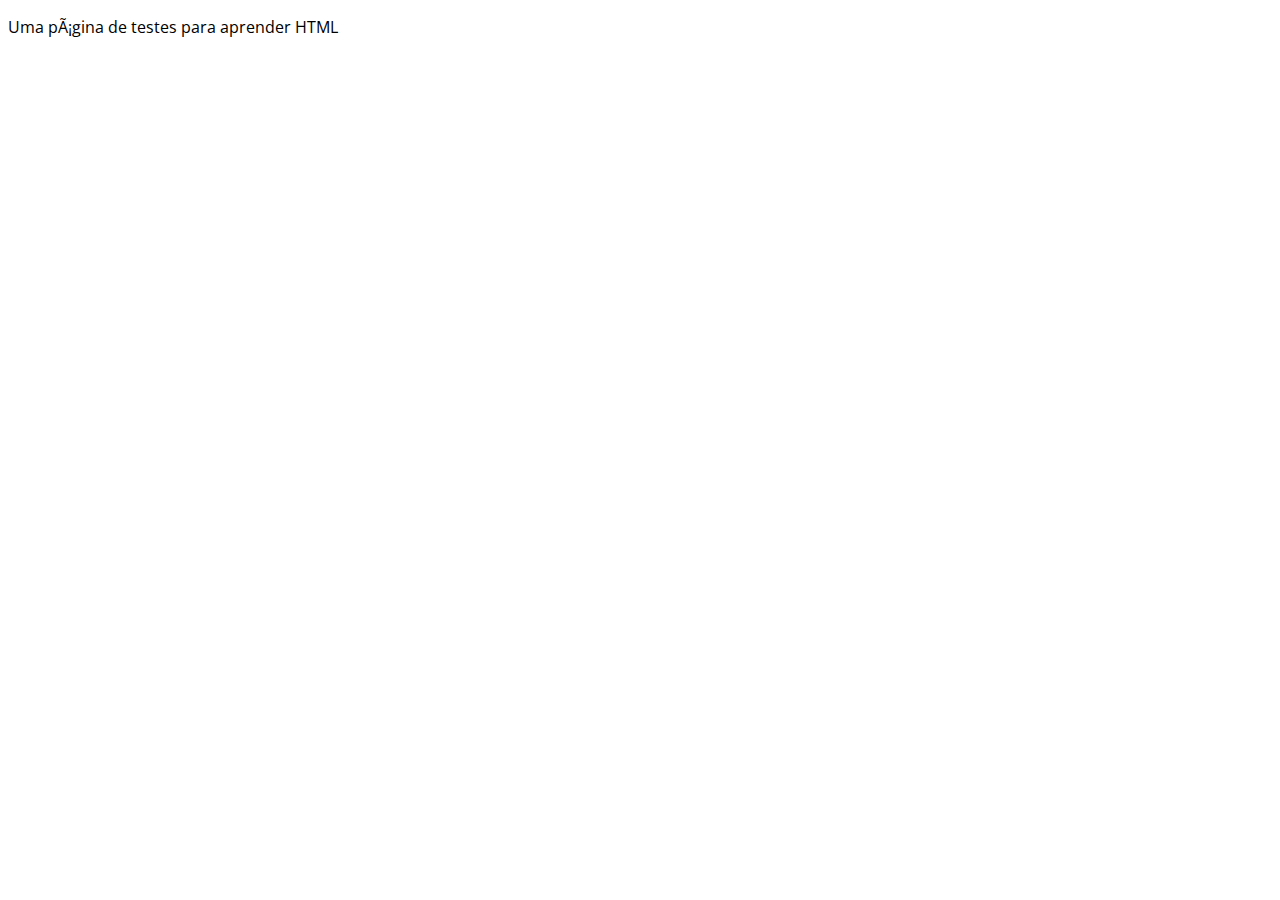
==== index.html @ 1afed87d "first commit" ====
<!DOCTYPE html>
<html>
    <head>
        <meta charset="UFT-8">
        <meta http-equiv="X-UA-Compatible" content="IE=edge">
        <meta name="viewport" content="width=device-width, initial-scale=1.0">
        <title>Página de Teste e Template</title>

        <link rel="preconnect" href="https://fonts.gstatic.com">
        <link href="https://fonts.googleapis.com/css2?family=Open+Sans:wght@300;400;600;700;800&display=swap" rel="stylesheet">

        <link rel="stylesheet" href="style.css">
    </head>
    <body>
        <header>
            <p>Uma página de testes para aprender HTML </p>
        </header>
    </body>
</html>
---- style.css ----
body{
    font-family:'Open Sans', sans-serif;
}
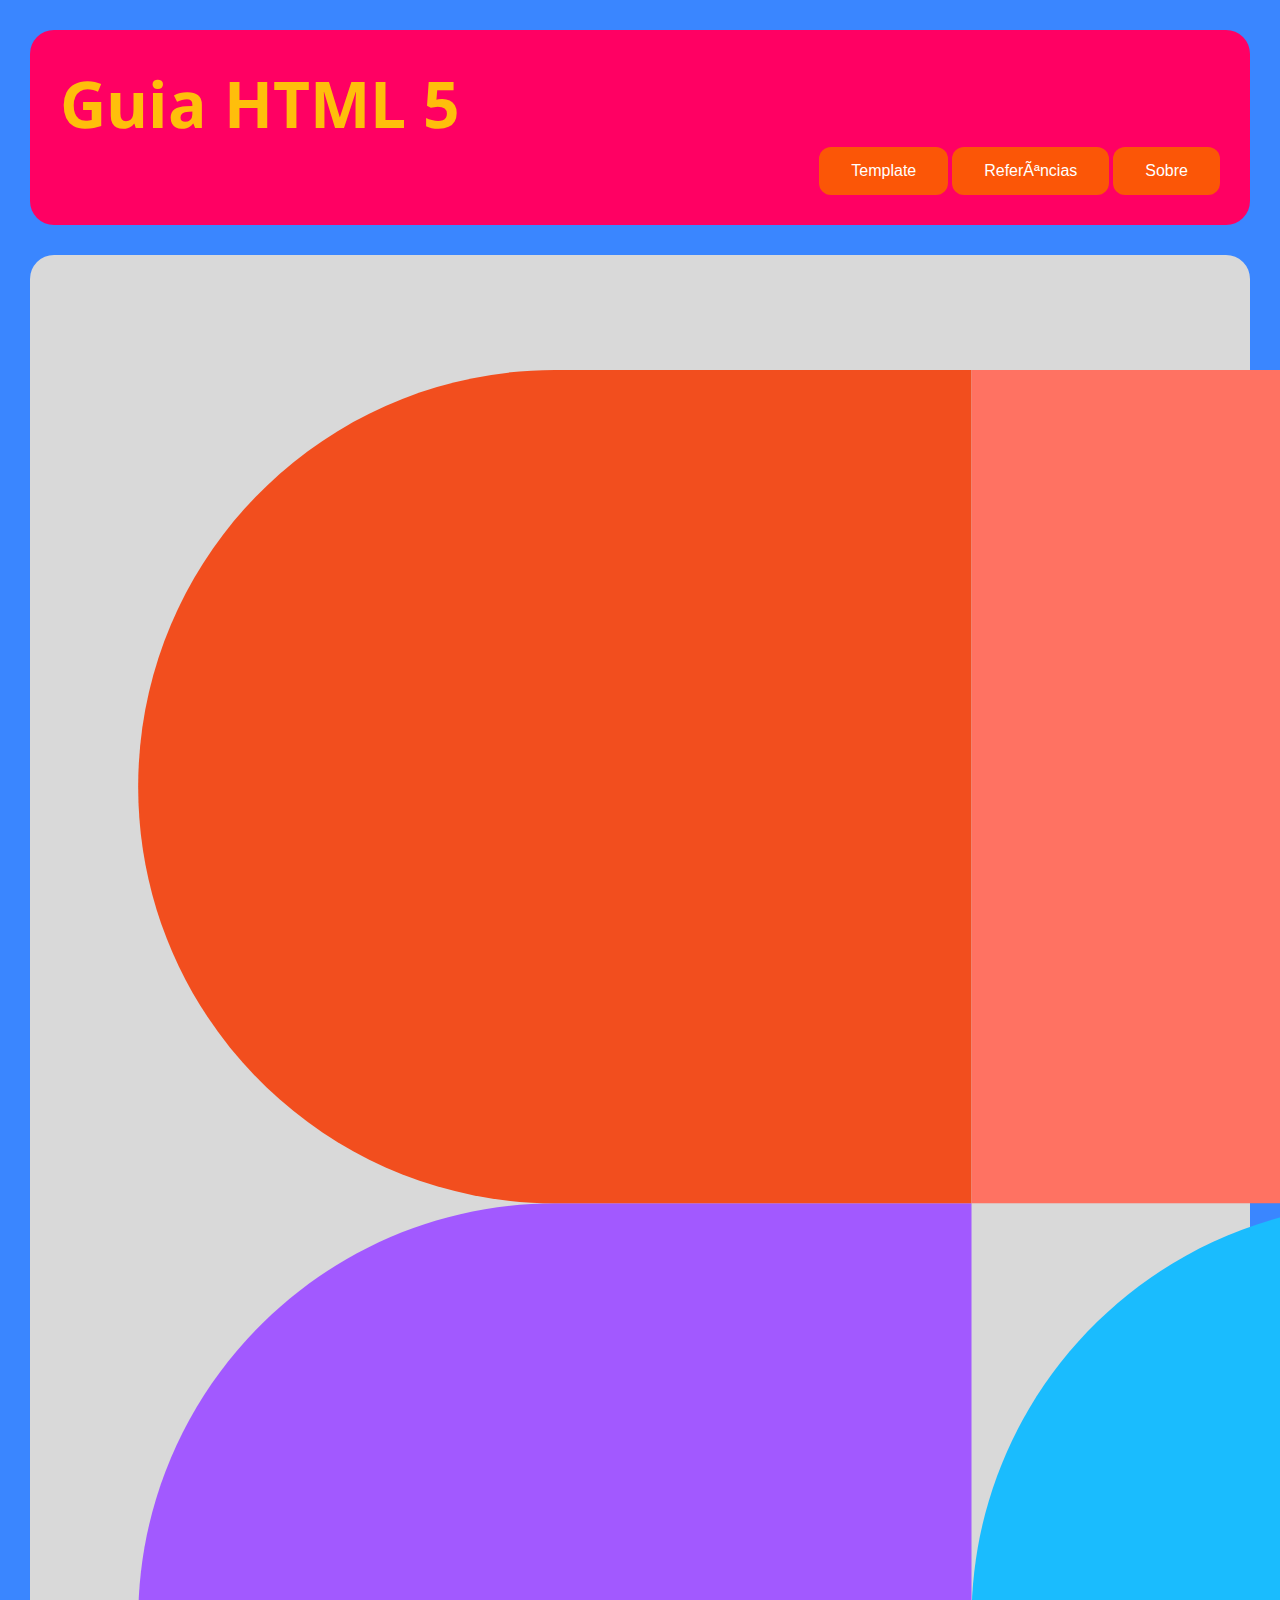
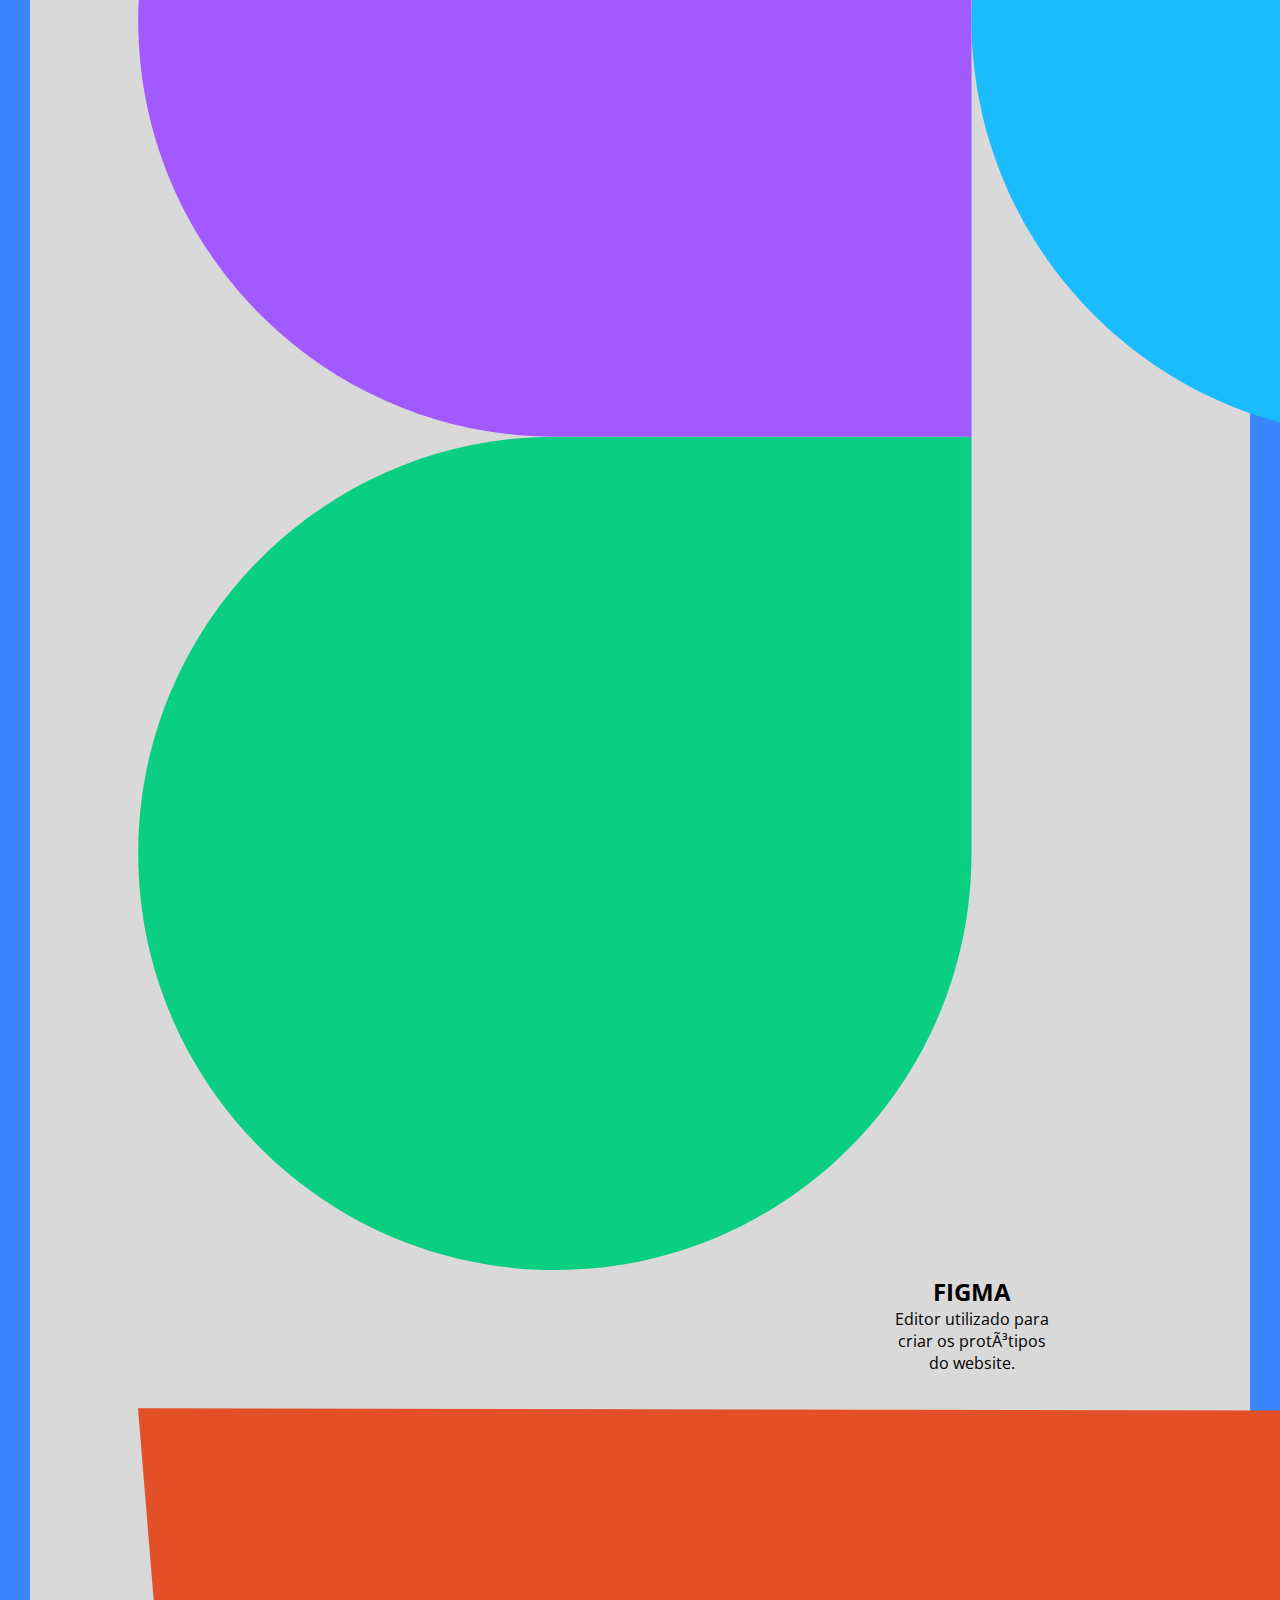
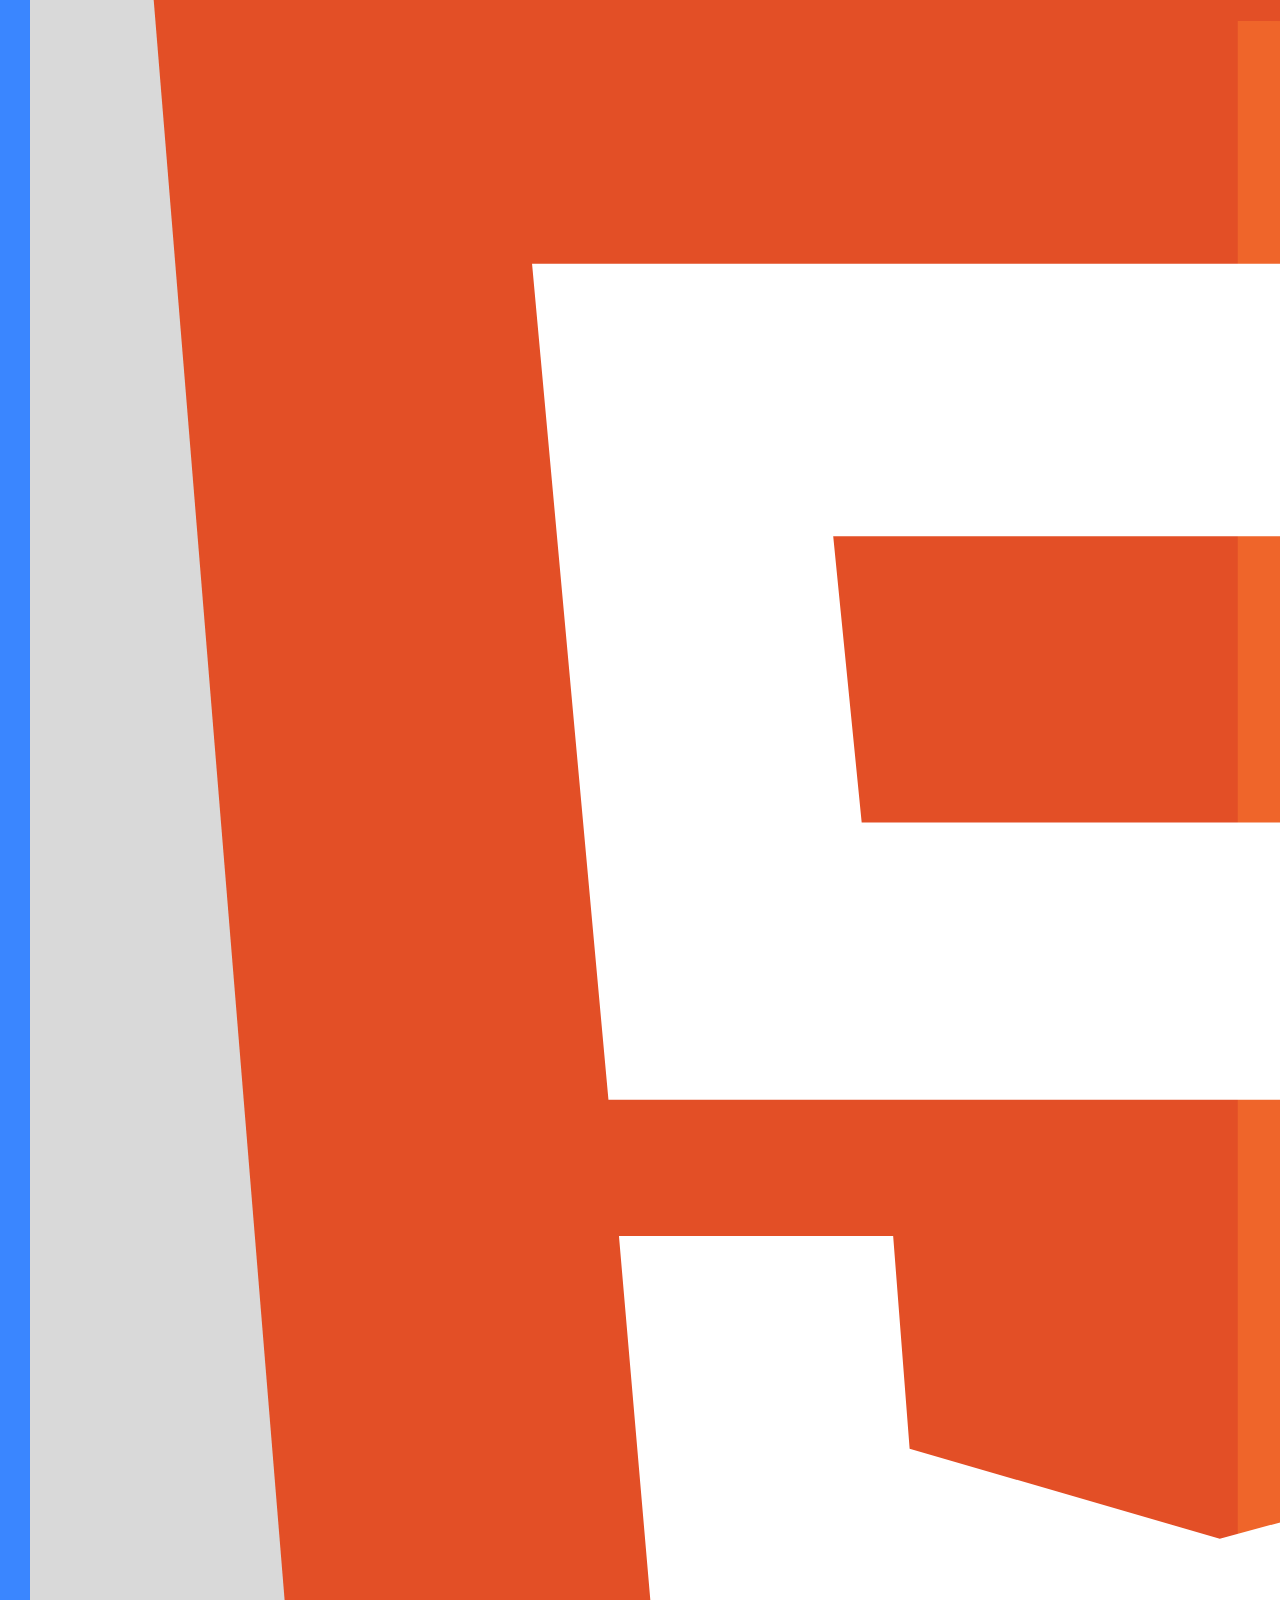
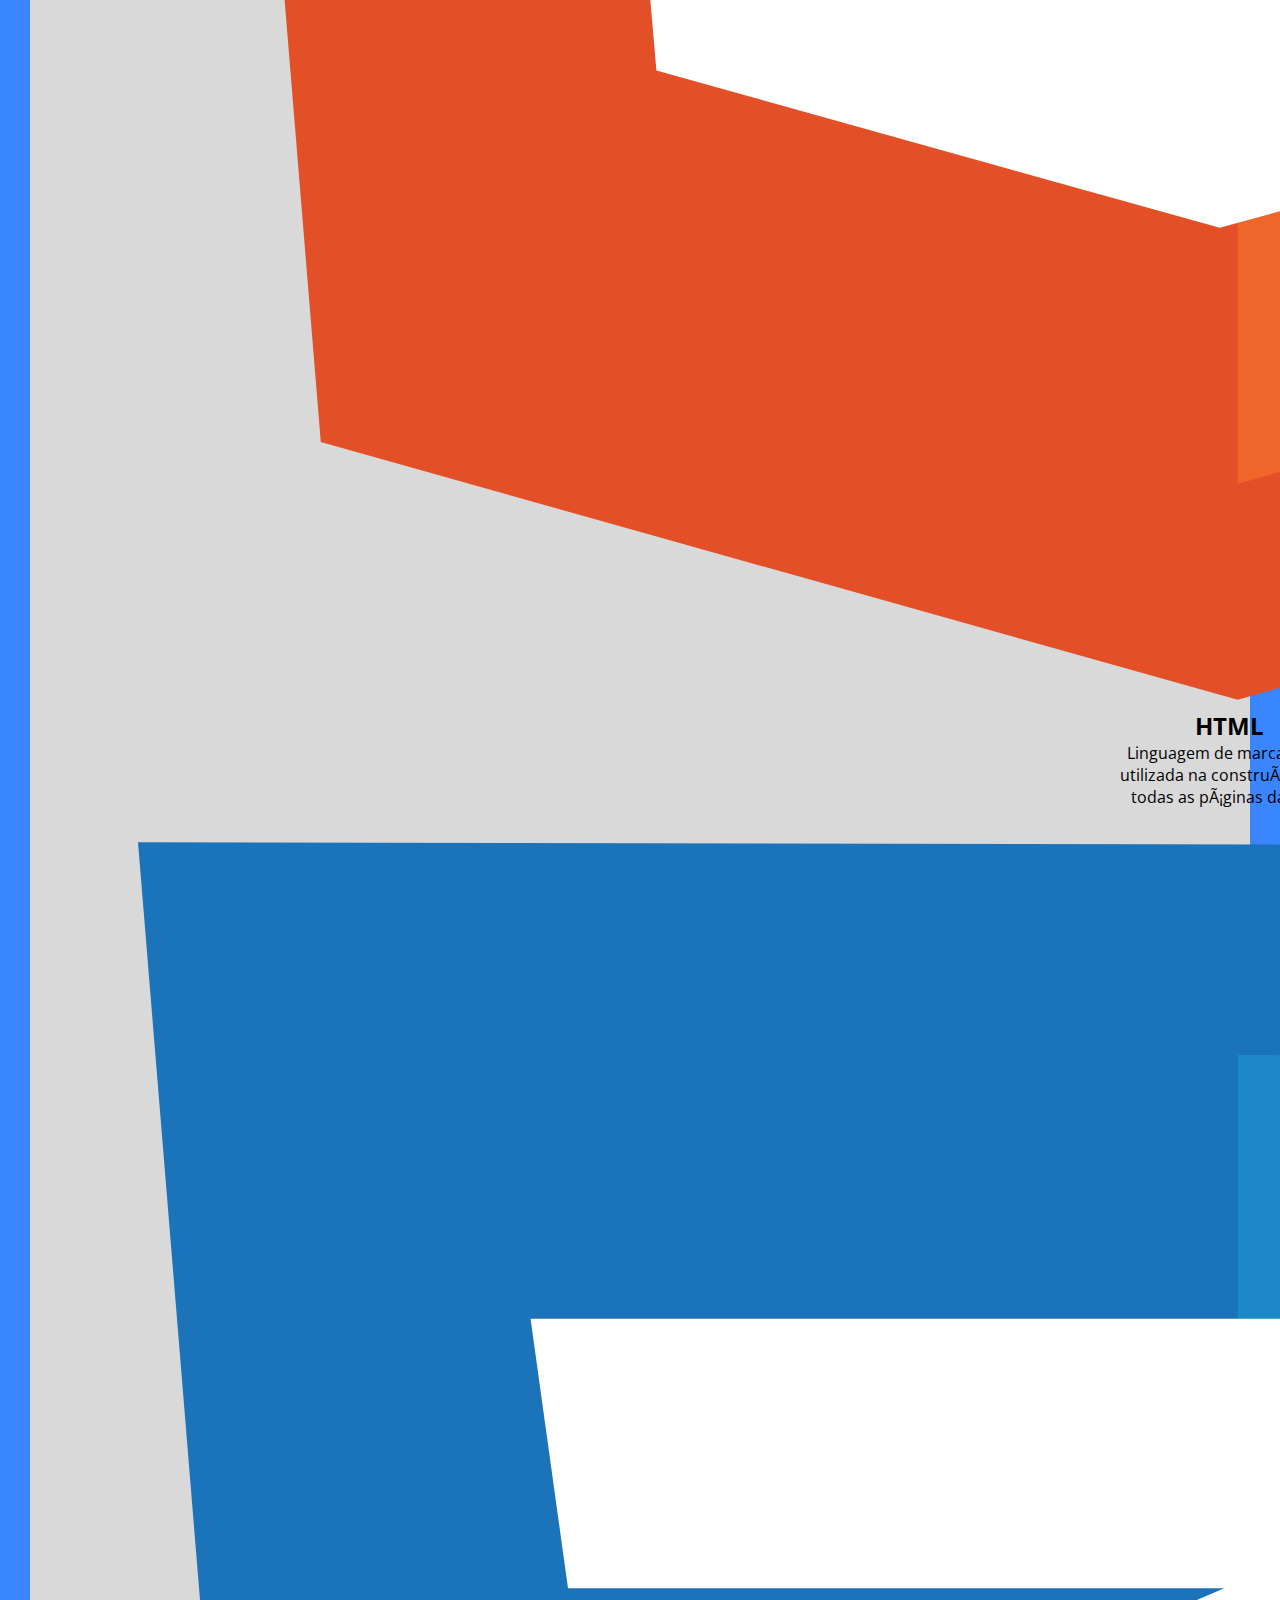
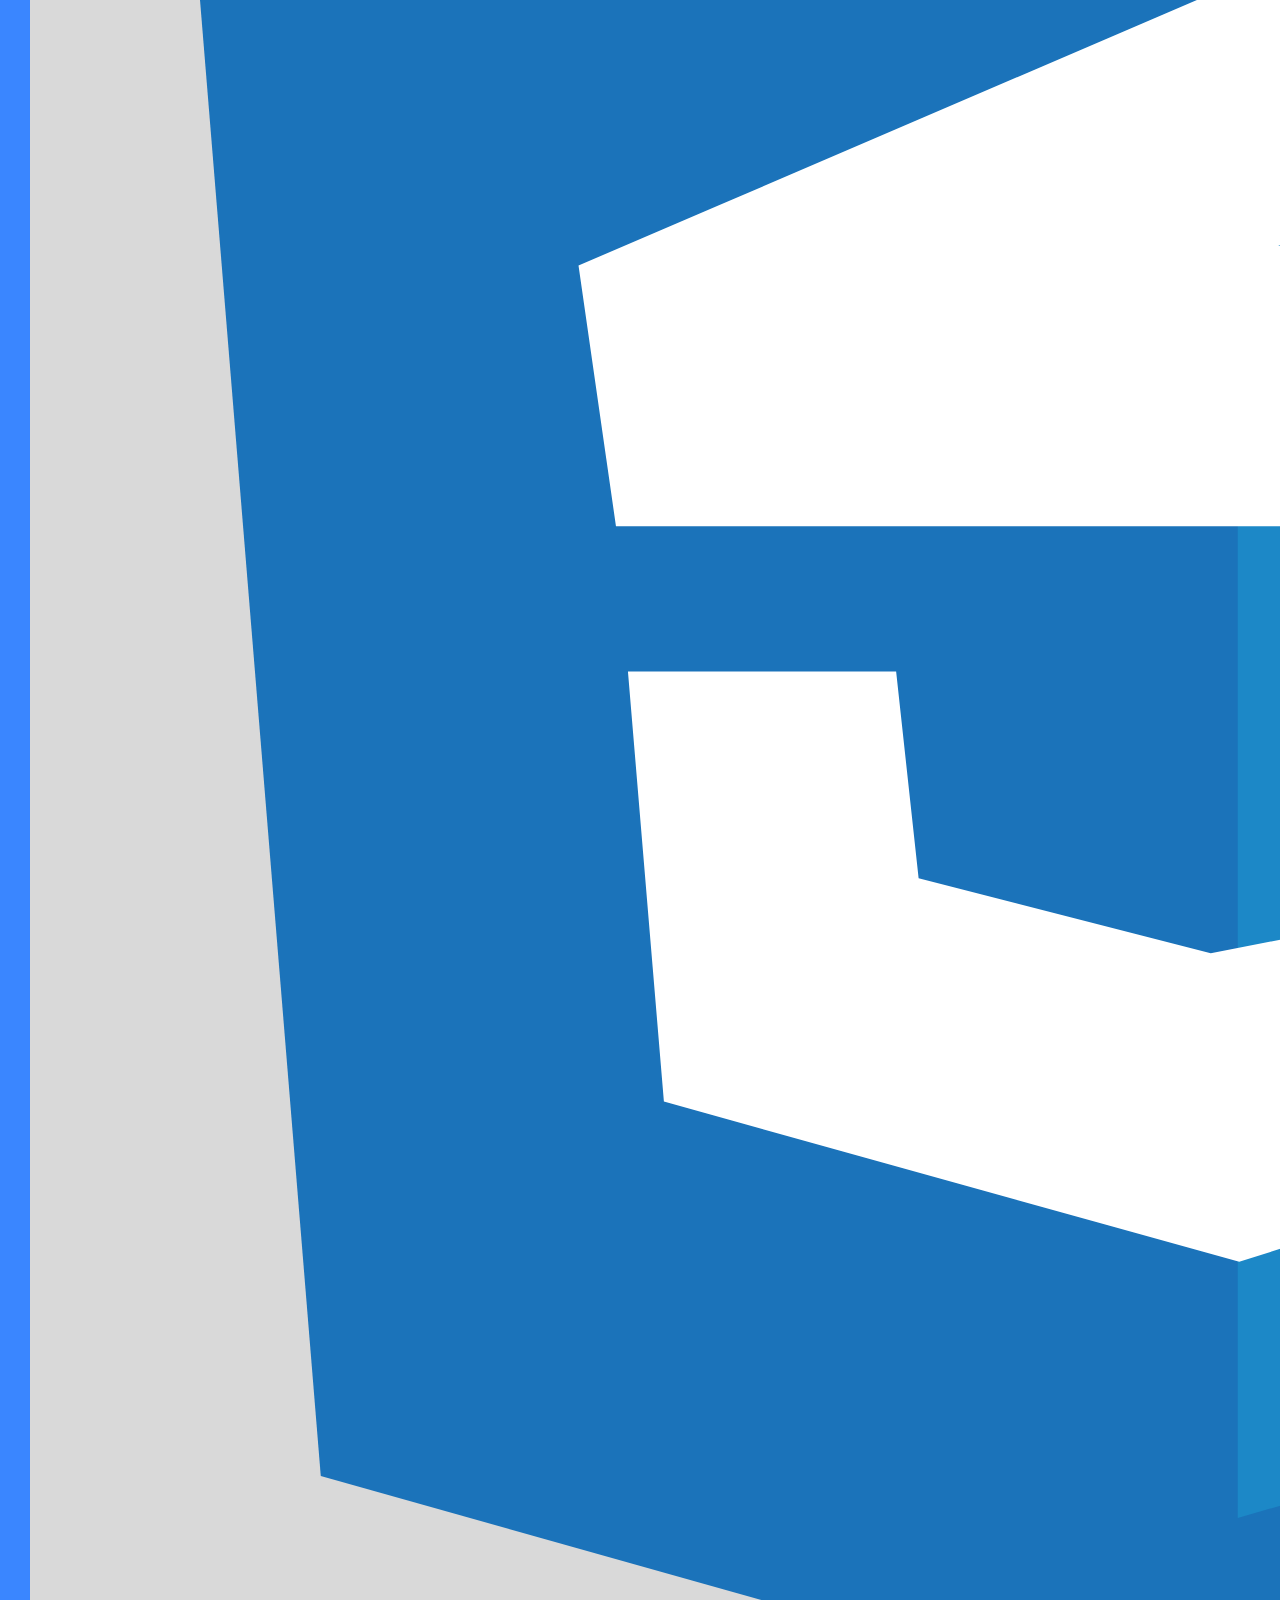
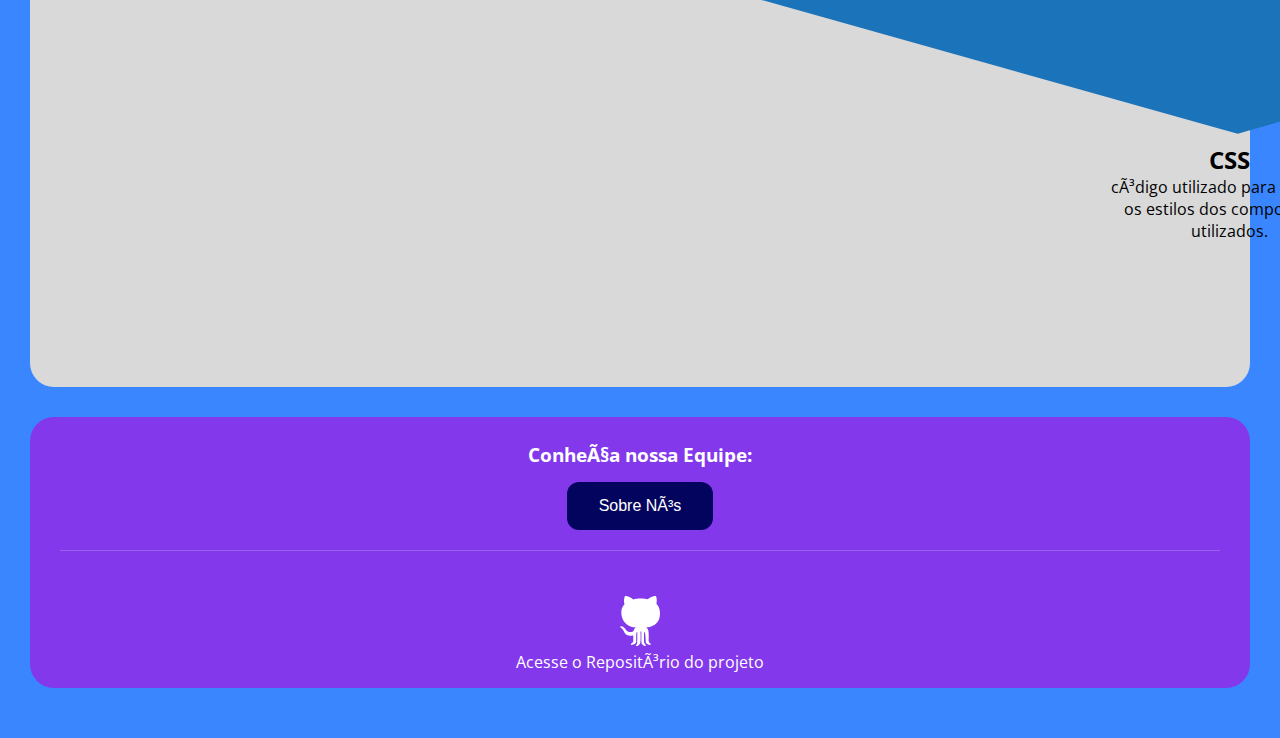
==== commit ab7de62c: "Pagina Sobre" ====
--- a/index.html
+++ b/index.html
@@ -4,16 +4,85 @@
         <meta charset="UFT-8">
         <meta http-equiv="X-UA-Compatible" content="IE=edge">
         <meta name="viewport" content="width=device-width, initial-scale=1.0">
-        <title>Página de Teste e Template</title>
+        <title>Guia HTML 5</title>
 
         <link rel="preconnect" href="https://fonts.gstatic.com">
         <link href="https://fonts.googleapis.com/css2?family=Open+Sans:wght@300;400;600;700;800&display=swap" rel="stylesheet">
 
-        <link rel="stylesheet" href="style.css">
+        <link rel="stylesheet" href="home_style.css">
     </head>
     <body>
         <header>
-            <p>Uma página de testes para aprender HTML </p>
+            <div class = "lado-esquerdo">
+                <p><h1>Guia HTML 5</h1></p>
+            </div>
+            <div class = "lado-direito">
+                <a href="/template.html">
+                    <button class = "header-button">Template</button>
+                </a>
+                <a href="">
+                    <button class = "header-button">Referências</button>
+                </a>
+                <a href="/sobre.html">
+                    <button class = "header-button">Sobre</button>
+                </a>
+            </div>
         </header>
+        <main>
+            <nav>
+                <ul class = "used-resorces">
+                    <li>
+                            <img src="assets/img/figma-1.svg" alt="FIGMA">
+                            <p><h2>FIGMA</h2></p>
+                            <p>Editor utilizado para </p>
+                            <p>criar os protótipos</p>
+                            <p>do website.</p>
+                    </li>
+                    <li>
+                            <img src="assets/img/html-1.svg" alt="HTML">
+                            <p><h2>HTML</h2></p>
+                            <p>Linguagem de marcação</p>
+                            <p>utilizada na construção de</p>
+                            <p>todas as páginas da Web.</p>
+                    </li>
+                    <li>
+                            <img src="assets/img/css-3.svg" alt="CSS">
+                            <p><h2>CSS</h2></p>
+                            <p>código utilizado para formatar</p>
+                            <p>os estilos dos componentes</p>
+                            <p>utilizados.</p>
+                    </li>
+                </ul>
+            </nav>
+        </main>
+        <footer>
+            <div>
+                <nav>
+                    <ul class = "about-us">
+                        <li>
+                            <a>
+                                <p><h3>Conheça nossa Equipe:</h3></p>
+                            </a>
+                        </li>
+                        <li>
+                            <a href="/sobre.html">
+                                <button class = "footer-button">Sobre Nós</button>
+                            </a>
+                        </li>
+                    </ul>
+                </nav>
+            </div>
+            <nav>
+                <ul class = "project-repository">
+                    <li>
+                        <a href="">
+                            <img src="assets/img/github-big-logo.svg" alt="Repositório">
+                        </a>
+                        <p>Acesse o Repositório do projeto</p>
+                    </li>
+                    
+                </ul>
+            </nav>
+        </footer>
     </body>
 </html>--- a/home_style.css
+++ b/home_style.css
@@ -0,0 +1,150 @@
+/*
+Theme Name: Tema do trabalho de Desenvolvimento Web
+Theme URI: http://www.startsuacarreira.com.br
+Author: Gustavo Rafael Nunes Durães
+Author URI: none
+Description: Tema e uso da paginá
+Version: 1.0
+-------------------------------------------------------------
+ESTRUTURA BASE
+-------------------------------------------------------------
+**** ESTILOS GERAIS
+**** DECLARAÇÃO DE VAIÁVEIS
+**** BODY
+**** HEADER
+**** FOOTER
+**** PÁGINA INICIAL
+**** EXTRAS
+**** @MEDIA
+font-family: 'Open Sans', sans-serif;
+*/
+
+/* ESTILOS GERAIS */
+html, body, figure, img, div, input, textarea, p, h1, h2, h3, h4, h5, h6, ul, li, a, main{
+    margin: 0;
+    padding: 0;
+    box-sizing: border-box;
+    list-style: none;
+    text-decoration: none;
+}
+
+button {
+    border: none;
+    color: white;
+    padding: 15px 32px;
+    text-align: center;
+    text-decoration: none;
+    display: inline-block;
+    font-size: 16px;
+    border-radius: 12px;
+  }
+
+/* DECLARAÇÃO DE VARIÁVEIS */
+:root {
+    --corBackgroundbody: #3A86FF;
+    --corBackgroundMain: #D9D9D9;
+    --corBackgroundHeader: #FF0063;
+    --corBackgroundFooter: #8338EC;
+    --corButtons1: #FB5607;
+    --corButtons2: #03045e;
+    --corTextPrimaraia: #FFBE0B;
+    --corTextSecundaria: #ffff;
+    --corTextTerciaria: #000;
+    
+}
+ /* BODY */
+body{
+    font-family:'Open Sans', sans-serif;
+    background-color: var(--corBackgroundbody);
+}
+
+/* HEADER */
+header{
+    background-color: var(--corBackgroundHeader);
+    padding: 30px 30px 30px 30px;
+    margin: 30px;
+    border-radius: 24px;
+}
+
+header .header-button{
+    background-color: var(--corButtons1);
+}
+
+header .header-button:hover{
+    box-shadow: 0 12px 16px 0 rgba(0,0,0,0.24), 0 17px 50px 0 rgba(0,0,0,0.19);
+}
+
+header .lado-esquerdo{
+    font-size: xx-large;
+    align-items: center;
+    color: var(--corTextPrimaraia);
+}
+
+header .lado-direito{
+    padding-right: px;
+    flex-basis: 60%;
+    text-align: right;
+}
+
+
+/* PÁGINA INICIAL */
+main{
+    background-color: var(--corBackgroundMain);
+    padding: 30px 30px 30px 30px;
+    margin: 30px;
+    border-radius: 24px;
+}
+
+main nav .used-resorces{
+    margin: 20px 0px 50px;
+    padding: 50px 0px 50px 0px;
+    text-align: center;
+}
+main nav .used-resorces li{
+    margin: 15px 28px;
+    padding: 0px 50px 0px 50px;
+    text-align: center;
+    display: inline-block;
+}
+
+main nav .used-resorces li a img{
+    width: 120px;
+}
+
+/* FOOTER */
+footer{
+    background-color: var(--corBackgroundFooter);
+    padding: 10px 30px 0px 30px;
+    margin: 30px;
+    border-radius: 24px;
+}
+
+footer .footer-button{
+    background-color: var(--corButtons2);
+}
+
+footer .footer-button:hover{
+    box-shadow: 0 12px 16px 0 rgba(0,0,0,0.24), 0 17px 50px 0 rgba(0,0,0,0.19);
+}
+
+footer nav .about-us li{
+    margin: 15px 28px;
+    text-align: center;
+    color: var(--corTextSecundaria);
+}
+
+footer nav .project-repository{
+    border-top: 1px solid rgba(255, 255, 255, 20%);
+    margin: 20px 0 50px;
+    padding: 30px 0 0;
+    text-align: center;
+}
+footer nav .project-repository li{
+    margin: 15px 28px;
+    text-align: center;
+    color: var(--corTextSecundaria);
+    display: inline-block;
+}
+footer nav .project-repository li a img{
+    width: 50px;
+}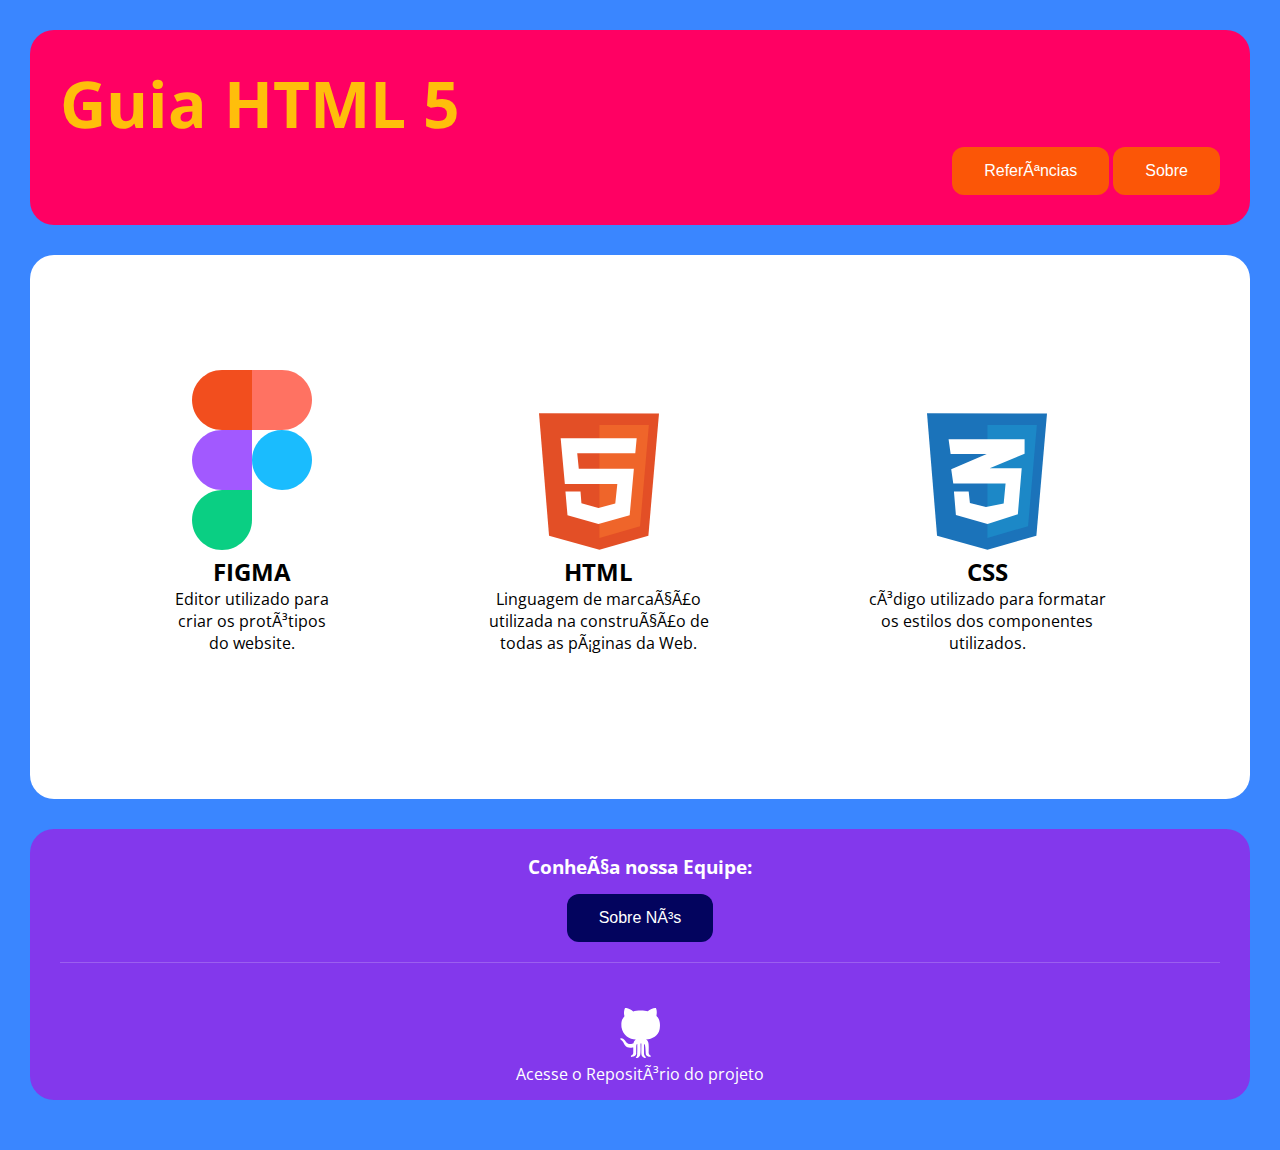
==== commit e802f195: "last commit" ====
--- a/index.html
+++ b/index.html
@@ -17,10 +17,10 @@
                 <p><h1>Guia HTML 5</h1></p>
             </div>
             <div class = "lado-direito">
-                <a href="/template.html">
+                <!-- <a href="/template.html"> 
                     <button class = "header-button">Template</button>
-                </a>
-                <a href="">
+                </a>-->
+                <a href="/referencia.html">
                     <button class = "header-button">Referências</button>
                 </a>
                 <a href="/sobre.html">
--- a/home_style.css
+++ b/home_style.css
@@ -42,7 +42,7 @@
 /* DECLARAÇÃO DE VARIÁVEIS */
 :root {
     --corBackgroundbody: #3A86FF;
-    --corBackgroundMain: #D9D9D9;
+    --corBackgroundMain: white;
     --corBackgroundHeader: #FF0063;
     --corBackgroundFooter: #8338EC;
     --corButtons1: #FB5607;
@@ -93,6 +93,7 @@
     padding: 30px 30px 30px 30px;
     margin: 30px;
     border-radius: 24px;
+    text-align: center;
 }
 
 main nav .used-resorces{
@@ -100,6 +101,7 @@
     padding: 50px 0px 50px 0px;
     text-align: center;
 }
+
 main nav .used-resorces li{
     margin: 15px 28px;
     padding: 0px 50px 0px 50px;
@@ -107,7 +109,7 @@
     display: inline-block;
 }
 
-main nav .used-resorces li a img{
+main nav .used-resorces li img{
     width: 120px;
 }
 
